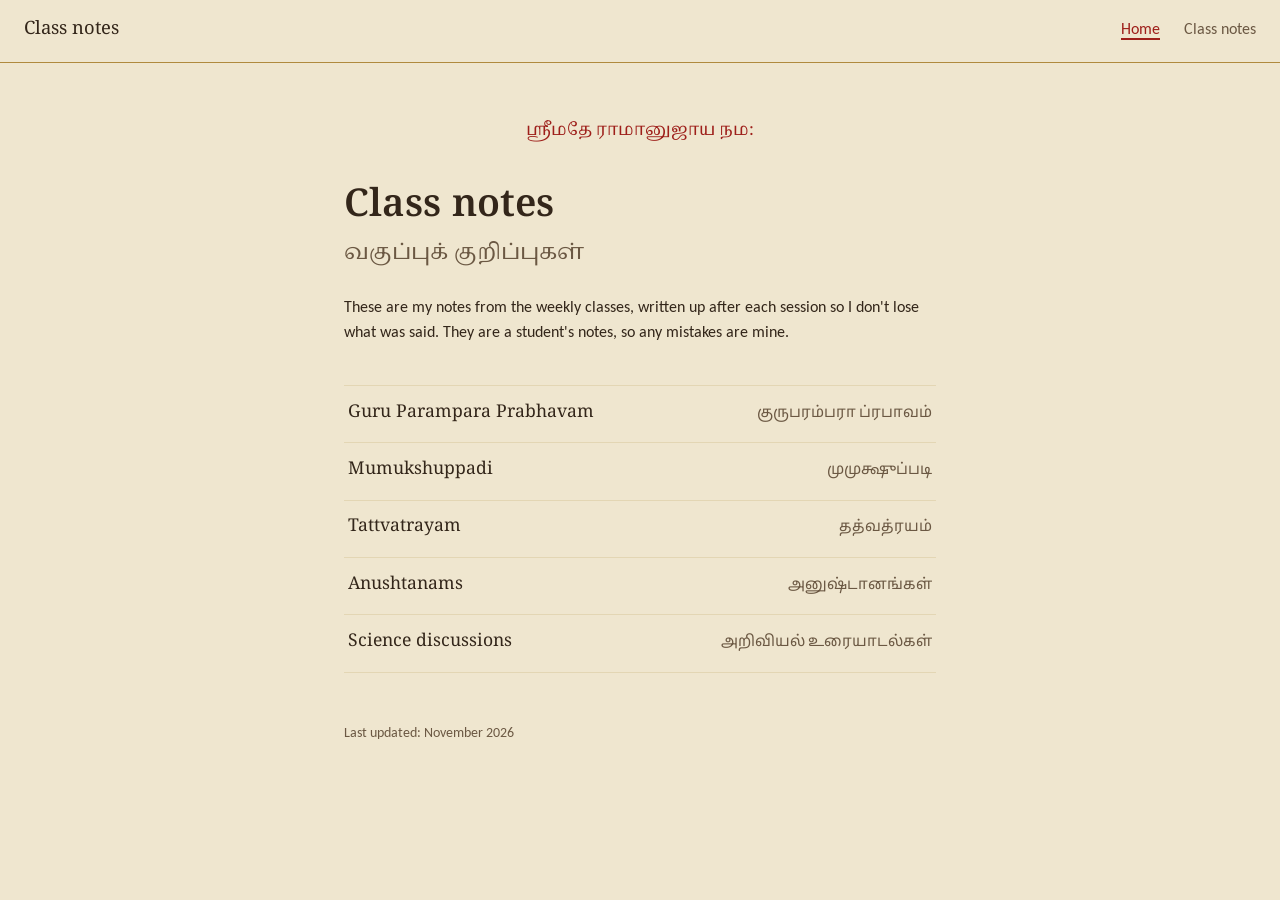
==== index.html @ b24378b8 "Ponnadiyaam sengamalam" ====
<!DOCTYPE html>
<html lang="en">
<head>
  <meta charset="utf-8">
  <meta name="viewport" content="width=device-width, initial-scale=1">
  <link rel="preconnect" href="https://fonts.googleapis.com">
  <link rel="preconnect" href="https://fonts.gstatic.com" crossorigin>
  <link href="https://fonts.googleapis.com/css2?family=Noto+Serif+Devanagari:wght@400;600&family=Noto+Serif+Tamil:wght@400;600&family=Noto+Sans+Tamil:wght@400;600&family=Carlito:ital,wght@0,400;0,700;1,400&display=swap" rel="stylesheet">
  <link rel="stylesheet" href="css/style.css">
  <title>Class notes</title>
</head>
<body>

<header class="topbar">
  <a class="site-name" href="index.html">Class notes</a>
  <nav>
    <a href="index.html" aria-current="page">Home</a>
    <a href="notes.html">Class notes</a>
  </nav>
</header>

<main class="home">
  <p class="invocation" lang="ta">ஸ்ரீமதே ராமானுஜாய நம:</p>

  <h1>Class notes
    <span class="ta" lang="ta">வகுப்புக் குறிப்புகள்</span>
  </h1>

  <!-- Change this paragraph to say whatever you like about the classes -->
  <p class="intro">
    These are my notes from the weekly classes, written up after each session so
    I don't lose what was said. They are a student's notes, so any mistakes are mine.
  </p>

  <ul class="subjects">
    <li><a href="notes.html#guru-parampara">
      <span class="en">Guru Parampara Prabhavam</span>
      <span class="ta" lang="ta">குருபரம்பரா ப்ரபாவம்</span></a></li>
    <li><a href="notes.html#mumukshuppadi">
      <span class="en">Mumukshuppadi</span>
      <span class="ta" lang="ta">முமுக்ஷுப்படி</span></a></li>
    <li><a href="notes.html#tattvatrayam">
      <span class="en">Tattvatrayam</span>
      <span class="ta" lang="ta">தத்வத்ரயம்</span></a></li>
    <li><a href="notes.html#anushtanams">
      <span class="en">Anushtanams</span>
      <span class="ta" lang="ta">அனுஷ்டானங்கள்</span></a></li>
    <li><a href="notes.html#science-1">
      <span class="en">Science discussions</span>
      <span class="ta" lang="ta">அறிவியல் உரையாடல்கள்</span></a></li>
  </ul>

  <!-- Update the date whenever you add notes -->
  <p class="small-print">Last updated: November 2026</p>
</main>

</body>
</html>
---- css/style.css ----
/* ------------------------------------------------------------
   Colours are taken from the things on a thinnai desk:
   palm-leaf manuscript, ink, srichurnam red, tulasi green.
   ------------------------------------------------------------ */
:root {
  --leaf: #efe6cf;        /* page background, like an ola leaf */
  --leaf-dark: #e3d6b4;   /* sidebar, borders */
  --ink: #33261a;         /* body text */
  --ink-soft: #6b5843;    /* secondary text */
  --red: #9e1f1a;         /* srichurnam red, used sparingly */
  --tulasi: #4b6545;      /* links, science section */
  --gold: #b08a3e;        /* thin rules */

  --head: "Noto Serif Devanagari", "Noto Serif Tamil", Georgia, serif;
  --body: Calibri, Carlito, "Noto Sans Tamil", "Segoe UI", sans-serif;
}

* { box-sizing: border-box; }

html { font-size: 16px; }   /* 12pt */

body {
  margin: 0;
  background: var(--leaf);
  color: var(--ink);
  font-family: var(--body);
  font-size: 1rem;
  line-height: 1.6;
}

h1, h2, h3, h4 {
  font-family: var(--head);
  font-weight: 600;
  line-height: 1.3;
  color: var(--ink);
}

a { color: var(--tulasi); }
a:hover { color: var(--red); }
a:focus-visible, button:focus-visible {
  outline: 2px solid var(--red);
  outline-offset: 2px;
}

/* ---------- top bar ---------- */
.topbar {
  display: flex;
  justify-content: space-between;
  align-items: baseline;
  flex-wrap: wrap;
  gap: .5rem 1.5rem;
  padding: 1rem 1.5rem;
  border-bottom: 1px solid var(--gold);
}
.site-name {
  font-family: var(--head);
  font-size: 1.15rem;
  color: var(--ink);
  text-decoration: none;
}
.topbar nav a {
  margin-left: 1.25rem;
  text-decoration: none;
  color: var(--ink-soft);
}
.topbar nav a[aria-current="page"] {
  color: var(--red);
  border-bottom: 2px solid var(--red);
}

/* ---------- home ---------- */
.home {
  max-width: 40rem;
  margin: 0 auto;
  padding: 3.5rem 1.5rem 4rem;
}
.invocation {
  font-family: var(--head);
  color: var(--red);
  text-align: center;
  font-size: 1.05rem;
  margin: 0 0 2.5rem;
}
.home h1 {
  font-size: 2.4rem;
  margin: 0 0 .25rem;
}
.home h1 .ta {
  display: block;
  font-size: 1.35rem;
  color: var(--ink-soft);
  font-weight: 400;
  margin-top: .35rem;
}
.home .intro { margin: 1.5rem 0 2.5rem; }

.subjects {
  list-style: none;
  padding: 0;
  margin: 0;
  border-top: 1px solid var(--leaf-dark);
}
.subjects li { border-bottom: 1px solid var(--leaf-dark); }
.subjects a {
  display: flex;
  justify-content: space-between;
  align-items: baseline;
  gap: 1rem;
  padding: .85rem .25rem;
  text-decoration: none;
  color: var(--ink);
}
.subjects a:hover { background: var(--leaf-dark); }
.subjects .en { font-family: var(--head); font-size: 1.1rem; }
.subjects .ta { color: var(--ink-soft); font-size: .95rem; text-align: right; }

.small-print {
  margin-top: 3rem;
  font-size: .9rem;
  color: var(--ink-soft);
}

/* ---------- notes layout ---------- */
.notes {
  display: grid;
  grid-template-columns: 16rem 1fr;
  min-height: calc(100vh - 4rem);
}

.index {
  background: var(--leaf-dark);
  padding: 1.5rem 1rem 2rem;
  border-right: 1px solid var(--gold);
}
.index h2 {
  font-size: .95rem;
  color: var(--ink-soft);
  font-weight: 400;
  margin: 0 0 .5rem .5rem;
}
.index h2.science-head { margin-top: 2rem; }

.tabs { list-style: none; margin: 0; padding: 0; }

.tab {
  display: block;
  width: 100%;
  text-align: left;
  background: none;
  border: 0;
  border-left: 3px solid transparent;
  padding: .55rem .6rem;
  cursor: pointer;
  color: var(--ink);
  font: inherit;
}
.tab .en { display: block; font-family: var(--head); font-size: 1rem; }
.tab .ta { display: block; font-size: .9rem; color: var(--ink-soft); }
.tab:hover { background: rgba(255,255,255,.35); }
.tab[aria-selected="true"] {
  border-left-color: var(--red);
  background: var(--leaf);
}

/* science discussions are the small tabs */
.tabs.small { display: flex; flex-wrap: wrap; gap: .4rem; padding-left: .5rem; }
.tabs.small .tab {
  width: auto;
  border: 1px solid var(--tulasi);
  border-radius: 3px;
  padding: .2rem .55rem;
  font-size: .85rem;
  color: var(--tulasi);
}
.tabs.small .tab[aria-selected="true"] {
  background: var(--tulasi);
  color: var(--leaf);
}

/* ---------- note panels ---------- */
.panel {
  max-width: 44rem;
  padding: 2.25rem 2.5rem 4rem;
}
.panel[hidden] { display: none; }

.panel > h1 {
  font-size: 2rem;
  margin: 0;
}
.panel > .ta-title {
  font-family: var(--head);
  font-size: 1.3rem;
  color: var(--red);
  margin: .2rem 0 1.75rem;
  padding-bottom: 1rem;
  border-bottom: 1px solid var(--gold);
}
.panel h2 { font-size: 1.35rem; margin: 2rem 0 .5rem; }
.panel h3 { font-size: 1.1rem; margin: 1.5rem 0 .4rem; }
.panel p { margin: 0 0 1rem; }

/* a single class entry inside a subject */
.entry { margin-bottom: 2.5rem; }
.entry .date {
  font-size: .9rem;
  color: var(--ink-soft);
  margin: -.25rem 0 .75rem;
}

/* for quoting a sloka or pasuram */
.verse {
  font-family: var(--head);
  margin: 1.25rem 0;
  padding: .75rem 1rem;
  border-left: 3px solid var(--gold);
  background: rgba(255,255,255,.3);
  white-space: pre-line;
}

.empty {
  color: var(--ink-soft);
  font-style: italic;
}

/* ---------- phones ---------- */
@media (max-width: 760px) {
  .notes { grid-template-columns: 1fr; }
  .index {
    border-right: 0;
    border-bottom: 1px solid var(--gold);
    padding: 1rem .75rem;
  }
  .tabs:not(.small) {
    display: flex;
    overflow-x: auto;
    gap: .25rem;
  }
  .tabs:not(.small) .tab {
    white-space: nowrap;
    border-left: 0;
    border-bottom: 3px solid transparent;
  }
  .tabs:not(.small) .tab[aria-selected="true"] { border-bottom-color: var(--red); }
  .index h2.science-head { margin-top: 1rem; }
  .panel { padding: 1.5rem 1.1rem 3rem; }
  .home h1 { font-size: 1.9rem; }
  .subjects a { flex-direction: column; gap: 0; }
  .subjects .ta { text-align: left; }
}
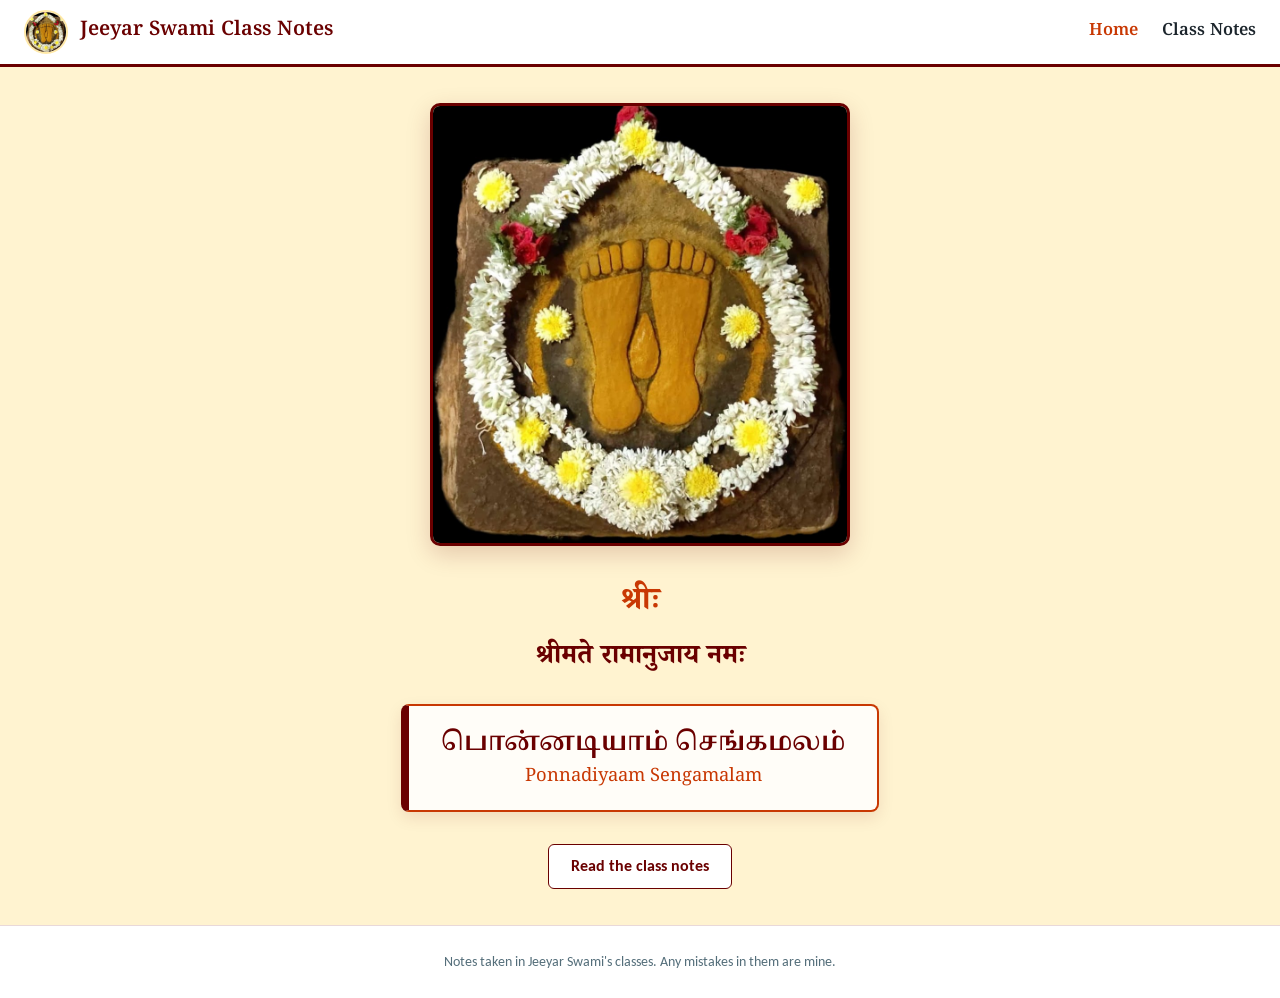
==== commit a45a0dfc: "first push" ====
--- a/index.html
+++ b/index.html
@@ -3,56 +3,47 @@
 <head>
   <meta charset="utf-8">
   <meta name="viewport" content="width=device-width, initial-scale=1">
+  <title>Jeeyar Swami Class Notes</title>
   <link rel="preconnect" href="https://fonts.googleapis.com">
   <link rel="preconnect" href="https://fonts.gstatic.com" crossorigin>
-  <link href="https://fonts.googleapis.com/css2?family=Noto+Serif+Devanagari:wght@400;600&family=Noto+Serif+Tamil:wght@400;600&family=Noto+Sans+Tamil:wght@400;600&family=Carlito:ital,wght@0,400;0,700;1,400&display=swap" rel="stylesheet">
+  <link href="https://fonts.googleapis.com/css2?family=Noto+Serif+Devanagari:wght@400;600;700&family=Noto+Serif+Tamil:wght@400;600&family=Noto+Sans+Tamil:wght@400;600&family=Carlito:ital,wght@0,400;0,700;1,400&display=swap" rel="stylesheet">
   <link rel="stylesheet" href="css/style.css">
-  <title>Class notes</title>
 </head>
 <body>
 
-<header class="topbar">
-  <a class="site-name" href="index.html">Class notes</a>
-  <nav>
-    <a href="index.html" aria-current="page">Home</a>
-    <a href="notes.html">Class notes</a>
+<header class="site-header">
+  <nav class="main-nav">
+    <a href="index.html" class="brand">
+      <img src="images/emperumanar_thiruvadi.jpg" alt="">
+      <span>Jeeyar Swami Class Notes</span>
+    </a>
+    <ul class="nav-links">
+      <li><a href="index.html" class="active">Home</a></li>
+      <li><a href="classes.html">Class Notes</a></li>
+    </ul>
   </nav>
 </header>
 
-<main class="home">
-  <p class="invocation" lang="ta">ஸ்ரீமதே ராமானுஜாய நம:</p>
+<main class="container home">
+  <img class="thiruvadi" src="images/emperumanar_thiruvadi.jpg"
+       alt="Emperumanar thiruvadi drawn in turmeric, with a garland of jasmine, chrysanthemums and roses">
 
-  <h1>Class notes
-    <span class="ta" lang="ta">வகுப்புக் குறிப்புகள்</span>
-  </h1>
+  <div class="salutation">
+    <p class="sri" lang="sa">श्रीः</p>
+    <p class="ramanuja" lang="sa">श्रीमते रामानुजाय नमः</p>
+  </div>
 
-  <!-- Change this paragraph to say whatever you like about the classes -->
-  <p class="intro">
-    These are my notes from the weekly classes, written up after each session so
-    I don't lose what was said. They are a student's notes, so any mistakes are mine.
-  </p>
+  <div class="ponnadi">
+    <p class="ta" lang="ta">பொன்னடியாம் செங்கமலம்</p>
+    <p class="en">Ponnadiyaam Sengamalam</p>
+  </div>
 
-  <ul class="subjects">
-    <li><a href="notes.html#guru-parampara">
-      <span class="en">Guru Parampara Prabhavam</span>
-      <span class="ta" lang="ta">குருபரம்பரா ப்ரபாவம்</span></a></li>
-    <li><a href="notes.html#mumukshuppadi">
-      <span class="en">Mumukshuppadi</span>
-      <span class="ta" lang="ta">முமுக்ஷுப்படி</span></a></li>
-    <li><a href="notes.html#tattvatrayam">
-      <span class="en">Tattvatrayam</span>
-      <span class="ta" lang="ta">தத்வத்ரயம்</span></a></li>
-    <li><a href="notes.html#anushtanams">
-      <span class="en">Anushtanams</span>
-      <span class="ta" lang="ta">அனுஷ்டானங்கள்</span></a></li>
-    <li><a href="notes.html#science-1">
-      <span class="en">Science discussions</span>
-      <span class="ta" lang="ta">அறிவியல் உரையாடல்கள்</span></a></li>
-  </ul>
+  <a class="home-link" href="classes.html">Read the class notes</a>
+</main>
 
-  <!-- Update the date whenever you add notes -->
-  <p class="small-print">Last updated: November 2026</p>
-</main>
+<footer>
+  <p>Notes taken in Jeeyar Swami's classes. Any mistakes in them are mine.</p>
+</footer>
 
 </body>
 </html>
--- a/css/style.css
+++ b/css/style.css
@@ -1,250 +1,337 @@
-/* ------------------------------------------------------------
-   Colours are taken from the things on a thinnai desk:
-   palm-leaf manuscript, ink, srichurnam red, tulasi green.
-   ------------------------------------------------------------ */
+/* ---------------------------------------------------------------
+   Jeeyar Swami class notes - stylesheet
+   Colours and spacing follow the Samskrita Sangha site.
+   --------------------------------------------------------------- */
 :root {
-  --leaf: #efe6cf;        /* page background, like an ola leaf */
-  --leaf-dark: #e3d6b4;   /* sidebar, borders */
-  --ink: #33261a;         /* body text */
-  --ink-soft: #6b5843;    /* secondary text */
-  --red: #9e1f1a;         /* srichurnam red, used sparingly */
-  --tulasi: #4b6545;      /* links, science section */
-  --gold: #b08a3e;        /* thin rules */
+  --bg: #FFF3D0;          /* page background */
+  --gold: #FFE9A7;        /* tags, highlighted boxes */
+  --maroon: #6A0000;      /* headings, borders */
+  --saffron: #C83803;     /* accents, hover */
+  --white: #FFFFFF;       /* cards, header */
+  --text: #1C252C;
+  --muted: #546E7A;
+  --line: rgba(106, 0, 0, 0.15);
+  --shadow: 0 4px 18px rgba(106, 0, 0, 0.08);
 
   --head: "Noto Serif Devanagari", "Noto Serif Tamil", Georgia, serif;
   --body: Calibri, Carlito, "Noto Sans Tamil", "Segoe UI", sans-serif;
 }
 
-* { box-sizing: border-box; }
-
-html { font-size: 16px; }   /* 12pt */
+* { box-sizing: border-box; margin: 0; padding: 0; }
 
 body {
-  margin: 0;
-  background: var(--leaf);
-  color: var(--ink);
+  display: flex;
+  flex-direction: column;
+  min-height: 100vh;
+  background: var(--bg);
+  color: var(--text);
   font-family: var(--body);
-  font-size: 1rem;
-  line-height: 1.6;
-}
-
-h1, h2, h3, h4 {
+  font-size: 16px;           /* 12pt */
+  line-height: 1.65;
+}
+
+h1, h2, h3 { font-family: var(--head); color: var(--maroon); line-height: 1.3; }
+a { color: var(--maroon); }
+a:focus-visible { outline: 2px solid var(--saffron); outline-offset: 3px; }
+img { max-width: 100%; display: block; }
+
+/* ---------- header ---------- */
+.site-header {
+  position: sticky;
+  top: 0;
+  z-index: 100;
+  background: var(--white);
+  border-bottom: 3px solid var(--maroon);
+}
+.main-nav {
+  display: flex;
+  justify-content: space-between;
+  align-items: center;
+  gap: 16px;
+  padding: 10px 24px;
+}
+.brand {
+  display: flex;
+  align-items: center;
+  gap: 12px;
+  text-decoration: none;
+}
+.brand img {
+  width: 44px;
+  height: 44px;
+  border-radius: 50%;
+  object-fit: cover;
+  border: 2px solid var(--gold);
+}
+.brand span {
   font-family: var(--head);
-  font-weight: 600;
-  line-height: 1.3;
-  color: var(--ink);
-}
-
-a { color: var(--tulasi); }
-a:hover { color: var(--red); }
-a:focus-visible, button:focus-visible {
-  outline: 2px solid var(--red);
-  outline-offset: 2px;
-}
-
-/* ---------- top bar ---------- */
-.topbar {
-  display: flex;
-  justify-content: space-between;
-  align-items: baseline;
-  flex-wrap: wrap;
-  gap: .5rem 1.5rem;
-  padding: 1rem 1.5rem;
-  border-bottom: 1px solid var(--gold);
-}
-.site-name {
+  font-size: 1.25rem;
+  font-weight: 600;
+  color: var(--maroon);
+  white-space: nowrap;
+}
+.nav-links {
+  display: flex;
+  gap: 24px;
+  list-style: none;
+}
+.nav-links a {
+  text-decoration: none;
+  color: var(--text);
+  font-family: var(--head);
+  font-size: 1.05rem;
+  font-weight: 600;
+  white-space: nowrap;
+}
+.nav-links a:hover,
+.nav-links a.active { color: var(--saffron); }
+
+/* ---------- page frame ---------- */
+.container {
+  width: 100%;
+  max-width: 1100px;
+  margin: 36px auto;
+  padding: 0 20px;
+  flex: 1 0 auto;
+}
+footer {
+  text-align: center;
+  padding: 24px 20px;
+  background: var(--white);
+  border-top: 1px solid var(--line);
+  color: var(--muted);
+  font-size: 0.9rem;
+}
+
+/* ---------- home ---------- */
+.home {
+  display: flex;
+  flex-direction: column;
+  align-items: center;
+  text-align: center;
+}
+.thiruvadi {
+  width: min(420px, 100%);
+  border-radius: 10px;
+  border: 3px solid var(--maroon);
+  box-shadow: 0 8px 24px rgba(106, 0, 0, 0.18);
+}
+.salutation {
+  margin-top: 32px;
+  display: flex;
+  flex-direction: column;
+  align-items: center;
+  gap: 6px;
+}
+.sri {
+  font-family: "Noto Serif Devanagari", serif;
+  font-size: 2rem;
+  font-weight: 700;
+  color: var(--saffron);
+}
+.ramanuja {
+  font-family: "Noto Serif Devanagari", serif;
+  font-size: 1.7rem;
+  font-weight: 700;
+  color: var(--maroon);
+}
+.ponnadi {
+  margin-top: 22px;
+  background: #FFFDF8;
+  border: 2px solid var(--saffron);
+  border-left: 8px solid var(--maroon);
+  border-radius: 8px;
+  padding: 16px 32px;
+  box-shadow: 0 6px 16px rgba(106, 0, 0, 0.1);
+}
+.ponnadi .ta {
+  font-family: "Noto Serif Tamil", serif;
+  font-size: 1.6rem;
+  font-weight: 600;
+  color: var(--maroon);
+}
+.ponnadi .en {
   font-family: var(--head);
   font-size: 1.15rem;
-  color: var(--ink);
-  text-decoration: none;
-}
-.topbar nav a {
-  margin-left: 1.25rem;
-  text-decoration: none;
-  color: var(--ink-soft);
-}
-.topbar nav a[aria-current="page"] {
-  color: var(--red);
-  border-bottom: 2px solid var(--red);
-}
-
-/* ---------- home ---------- */
-.home {
-  max-width: 40rem;
+  color: var(--saffron);
+}
+.home-link {
+  margin-top: 32px;
+  display: inline-block;
+  text-decoration: none;
+  background: var(--white);
+  color: var(--maroon);
+  border: 1.5px solid var(--maroon);
+  padding: 8px 22px;
+  border-radius: 6px;
+  font-weight: 700;
+}
+.home-link:hover { background: var(--maroon); color: var(--white); }
+
+/* ---------- page headings (classes + notes) ---------- */
+.page-head { text-align: center; margin-bottom: 36px; }
+.page-head h1 { font-size: 2.4rem; font-weight: 700; }
+.page-head .ta {
+  display: block;
+  font-family: "Noto Serif Tamil", serif;
+  font-size: 1.35rem;
+  color: var(--saffron);
+  margin-top: 4px;
+}
+.page-head p { color: var(--muted); max-width: 640px; margin: 12px auto 0; }
+.rule {
+  width: 60px;
+  height: 3px;
+  background: var(--saffron);
+  border-radius: 2px;
+  margin: 18px auto 0;
+}
+
+/* ---------- classes page tiles ---------- */
+.grid {
+  display: grid;
+  grid-template-columns: repeat(auto-fit, minmax(min(300px, 100%), 1fr));
+  gap: 24px;
+}
+.tile {
+  display: block;
+  text-decoration: none;
+  background: var(--white);
+  border: 1.5px solid var(--line);
+  border-top: 5px solid var(--maroon);
+  border-radius: 6px;
+  box-shadow: var(--shadow);
+  padding: 22px 24px;
+  transition: transform 0.2s ease, box-shadow 0.2s ease;
+}
+.tile:hover {
+  transform: translateY(-3px);
+  box-shadow: 0 8px 24px rgba(106, 0, 0, 0.12);
+}
+.tile.t2 { border-top-color: var(--saffron); }
+.tile.t3 { border-top-color: #2E7D32; }
+.tile.t4 { border-top-color: #8A6D1F; }
+.tile.t5 { border-top-color: #1F5F7A; }
+
+.tile .tag {
+  display: inline-block;
+  font-family: "Noto Serif Tamil", serif;
+  font-size: 0.95rem;
+  font-weight: 600;
+  color: var(--maroon);
+  background: var(--gold);
+  border-radius: 10px;
+  padding: 1px 10px;
+}
+.tile h2 { font-size: 1.35rem; margin: 10px 0 6px; }
+.tile p { color: #37474F; }
+.tile .open {
+  display: inline-block;
+  margin-top: 12px;
+  font-weight: 700;
+  font-size: 0.95rem;
+  color: var(--maroon);
+}
+.tile:hover .open { color: var(--saffron); text-decoration: underline; }
+
+/* ---------- notes pages ---------- */
+.back {
+  display: inline-block;
+  margin-bottom: 18px;
+  font-weight: 700;
+  text-decoration: none;
+}
+.back:hover { color: var(--saffron); }
+
+.notes-list {
+  max-width: 900px;
   margin: 0 auto;
-  padding: 3.5rem 1.5rem 4rem;
-}
-.invocation {
-  font-family: var(--head);
-  color: var(--red);
-  text-align: center;
-  font-size: 1.05rem;
-  margin: 0 0 2.5rem;
-}
-.home h1 {
-  font-size: 2.4rem;
-  margin: 0 0 .25rem;
-}
-.home h1 .ta {
-  display: block;
-  font-size: 1.35rem;
-  color: var(--ink-soft);
-  font-weight: 400;
-  margin-top: .35rem;
-}
-.home .intro { margin: 1.5rem 0 2.5rem; }
-
-.subjects {
-  list-style: none;
-  padding: 0;
-  margin: 0;
-  border-top: 1px solid var(--leaf-dark);
-}
-.subjects li { border-bottom: 1px solid var(--leaf-dark); }
-.subjects a {
-  display: flex;
-  justify-content: space-between;
-  align-items: baseline;
-  gap: 1rem;
-  padding: .85rem .25rem;
-  text-decoration: none;
-  color: var(--ink);
-}
-.subjects a:hover { background: var(--leaf-dark); }
-.subjects .en { font-family: var(--head); font-size: 1.1rem; }
-.subjects .ta { color: var(--ink-soft); font-size: .95rem; text-align: right; }
-
-.small-print {
-  margin-top: 3rem;
-  font-size: .9rem;
-  color: var(--ink-soft);
-}
-
-/* ---------- notes layout ---------- */
-.notes {
-  display: grid;
-  grid-template-columns: 16rem 1fr;
-  min-height: calc(100vh - 4rem);
-}
-
-.index {
-  background: var(--leaf-dark);
-  padding: 1.5rem 1rem 2rem;
-  border-right: 1px solid var(--gold);
-}
-.index h2 {
-  font-size: .95rem;
-  color: var(--ink-soft);
-  font-weight: 400;
-  margin: 0 0 .5rem .5rem;
-}
-.index h2.science-head { margin-top: 2rem; }
-
-.tabs { list-style: none; margin: 0; padding: 0; }
-
-.tab {
-  display: block;
-  width: 100%;
-  text-align: left;
-  background: none;
-  border: 0;
-  border-left: 3px solid transparent;
-  padding: .55rem .6rem;
-  cursor: pointer;
-  color: var(--ink);
-  font: inherit;
-}
-.tab .en { display: block; font-family: var(--head); font-size: 1rem; }
-.tab .ta { display: block; font-size: .9rem; color: var(--ink-soft); }
-.tab:hover { background: rgba(255,255,255,.35); }
-.tab[aria-selected="true"] {
-  border-left-color: var(--red);
-  background: var(--leaf);
-}
-
-/* science discussions are the small tabs */
-.tabs.small { display: flex; flex-wrap: wrap; gap: .4rem; padding-left: .5rem; }
-.tabs.small .tab {
-  width: auto;
-  border: 1px solid var(--tulasi);
-  border-radius: 3px;
-  padding: .2rem .55rem;
-  font-size: .85rem;
-  color: var(--tulasi);
-}
-.tabs.small .tab[aria-selected="true"] {
-  background: var(--tulasi);
-  color: var(--leaf);
-}
-
-/* ---------- note panels ---------- */
-.panel {
-  max-width: 44rem;
-  padding: 2.25rem 2.5rem 4rem;
-}
-.panel[hidden] { display: none; }
-
-.panel > h1 {
-  font-size: 2rem;
-  margin: 0;
-}
-.panel > .ta-title {
-  font-family: var(--head);
-  font-size: 1.3rem;
-  color: var(--red);
-  margin: .2rem 0 1.75rem;
-  padding-bottom: 1rem;
-  border-bottom: 1px solid var(--gold);
-}
-.panel h2 { font-size: 1.35rem; margin: 2rem 0 .5rem; }
-.panel h3 { font-size: 1.1rem; margin: 1.5rem 0 .4rem; }
-.panel p { margin: 0 0 1rem; }
-
-/* a single class entry inside a subject */
-.entry { margin-bottom: 2.5rem; }
-.entry .date {
-  font-size: .9rem;
-  color: var(--ink-soft);
-  margin: -.25rem 0 .75rem;
-}
-
-/* for quoting a sloka or pasuram */
+  display: flex;
+  flex-direction: column;
+  gap: 24px;
+}
+.note {
+  background: var(--white);
+  border: 1.5px solid var(--line);
+  border-left: 5px solid var(--maroon);
+  border-radius: 6px;
+  padding: 22px 28px;
+  box-shadow: var(--shadow);
+  scroll-margin-top: 110px;
+}
+.note h2 { font-size: 1.25rem; color: var(--saffron); }
+.note .date {
+  display: inline-block;
+  margin: 6px 0 12px;
+  font-size: 0.9rem;
+  font-weight: 700;
+  color: var(--maroon);
+  background: var(--gold);
+  border-radius: 10px;
+  padding: 1px 10px;
+}
+.note p { margin-bottom: 10px; }
+.note p:last-child { margin-bottom: 0; }
+.note ul, .note ol { margin: 0 0 10px 22px; }
+
+/* a sloka or pasuram */
 .verse {
   font-family: var(--head);
-  margin: 1.25rem 0;
-  padding: .75rem 1rem;
-  border-left: 3px solid var(--gold);
-  background: rgba(255,255,255,.3);
+  font-size: 1.2rem;
+  font-weight: 600;
+  color: var(--maroon);
+  line-height: 1.8;
   white-space: pre-line;
-}
-
-.empty {
-  color: var(--ink-soft);
-  font-style: italic;
-}
-
-/* ---------- phones ---------- */
-@media (max-width: 760px) {
-  .notes { grid-template-columns: 1fr; }
-  .index {
-    border-right: 0;
-    border-bottom: 1px solid var(--gold);
-    padding: 1rem .75rem;
+  margin: 8px 0 14px;
+}
+.empty { color: var(--muted); font-style: italic; }
+
+/* small tabs that jump to each science discussion */
+.pills {
+  display: flex;
+  flex-wrap: wrap;
+  justify-content: center;
+  gap: 10px;
+  max-width: 900px;
+  margin: 0 auto 30px;
+}
+.pills a {
+  text-decoration: none;
+  font-size: 0.95rem;
+  font-weight: 700;
+  color: var(--maroon);
+  background: var(--gold);
+  border-radius: 4px;
+  padding: 5px 14px;
+}
+.pills a:hover { background: var(--maroon); color: var(--white); }
+
+/* ---------- phones and small tablets ---------- */
+@media (max-width: 768px) {
+  .main-nav {
+    flex-direction: column;
+    gap: 10px;
+    padding: 12px 16px 8px;
   }
-  .tabs:not(.small) {
-    display: flex;
+  .nav-links {
+    width: 100%;
+    justify-content: center;
     overflow-x: auto;
-    gap: .25rem;
+    padding-bottom: 6px;
   }
-  .tabs:not(.small) .tab {
-    white-space: nowrap;
-    border-left: 0;
-    border-bottom: 3px solid transparent;
-  }
-  .tabs:not(.small) .tab[aria-selected="true"] { border-bottom-color: var(--red); }
-  .index h2.science-head { margin-top: 1rem; }
-  .panel { padding: 1.5rem 1.1rem 3rem; }
-  .home h1 { font-size: 1.9rem; }
-  .subjects a { flex-direction: column; gap: 0; }
-  .subjects .ta { text-align: left; }
-}
+  .container { margin: 24px auto; padding: 0 14px; }
+  .page-head h1 { font-size: 1.8rem; }
+  .page-head .ta { font-size: 1.15rem; }
+  .sri { font-size: 1.7rem; }
+  .ramanuja { font-size: 1.35rem; }
+  .ponnadi { padding: 14px 20px; }
+  .ponnadi .ta { font-size: 1.35rem; }
+  .note { padding: 18px 18px; }
+  .note { scroll-margin-top: 130px; }
+  .verse { font-size: 1.1rem; }
+}
+
+@media (prefers-reduced-motion: reduce) {
+  .tile { transition: none; }
+  .tile:hover { transform: none; }
+}
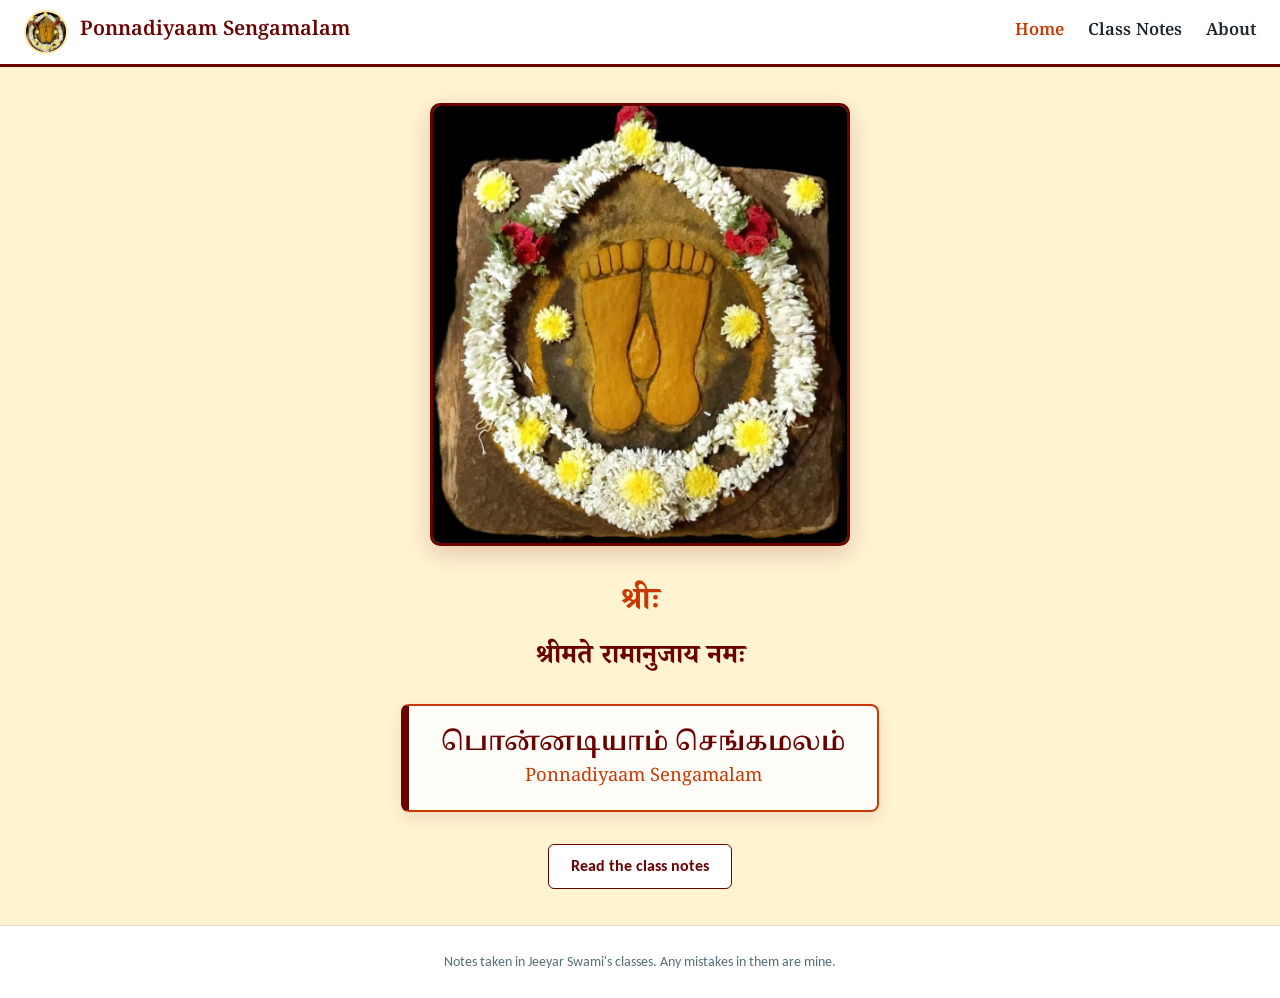
==== commit 30a5dfef: "Add jeeyar swami details" ====
--- a/index.html
+++ b/index.html
@@ -3,7 +3,7 @@
 <head>
   <meta charset="utf-8">
   <meta name="viewport" content="width=device-width, initial-scale=1">
-  <title>Jeeyar Swami Class Notes</title>
+  <title>Ponnadiyaam Sengamalam</title>
   <link rel="preconnect" href="https://fonts.googleapis.com">
   <link rel="preconnect" href="https://fonts.gstatic.com" crossorigin>
   <link href="https://fonts.googleapis.com/css2?family=Noto+Serif+Devanagari:wght@400;600;700&family=Noto+Serif+Tamil:wght@400;600&family=Noto+Sans+Tamil:wght@400;600&family=Carlito:ital,wght@0,400;0,700;1,400&display=swap" rel="stylesheet">
@@ -15,11 +15,12 @@
   <nav class="main-nav">
     <a href="index.html" class="brand">
       <img src="images/emperumanar_thiruvadi.jpg" alt="">
-      <span>Jeeyar Swami Class Notes</span>
+      <span>Ponnadiyaam Sengamalam</span>
     </a>
     <ul class="nav-links">
       <li><a href="index.html" class="active">Home</a></li>
       <li><a href="classes.html">Class Notes</a></li>
+      <li><a href="about.html">About</a></li>
     </ul>
   </nav>
 </header>
--- a/css/style.css
+++ b/css/style.css
@@ -335,3 +335,51 @@
   .tile { transition: none; }
   .tile:hover { transform: none; }
 }
+
+/* ---------- about page ---------- */
+.about-card {
+  display: flex;
+  align-items: flex-start;
+  gap: 40px;
+  max-width: 980px;
+  margin: 0 auto;
+  background: var(--white);
+  border: 1.5px solid var(--line);
+  border-left: 6px solid var(--maroon);
+  border-radius: 10px;
+  padding: 36px 40px;
+  box-shadow: var(--shadow);
+}
+.about-text { flex: 1 1 auto; min-width: 0; }
+.about-text p { font-size: 1.05rem; line-height: 1.8; margin-bottom: 16px; }
+.about-text p:last-child { margin-bottom: 0; }
+.about-photo { flex: 0 0 260px; }
+.about-photo img {
+  width: 100%;
+  border-radius: 8px;
+  border: 2px solid var(--line);
+  box-shadow: 0 8px 24px rgba(106, 0, 0, 0.12);
+}
+.temple {
+  max-width: 980px;
+  margin: 32px auto 0;
+  background: var(--white);
+  border: 1.5px solid var(--line);
+  border-left: 6px solid var(--saffron);
+  border-radius: 10px;
+  padding: 28px 40px;
+  box-shadow: var(--shadow);
+}
+.temple h2 { font-size: 1.35rem; margin-bottom: 10px; }
+.temple p { font-size: 1.05rem; line-height: 1.8; }
+
+@media (max-width: 860px) {
+  .about-card {
+    flex-direction: column-reverse;
+    align-items: center;
+    gap: 24px;
+    padding: 22px 20px;
+  }
+  .about-photo { flex: 0 0 auto; width: min(240px, 100%); }
+  .temple { padding: 22px 20px; }
+}
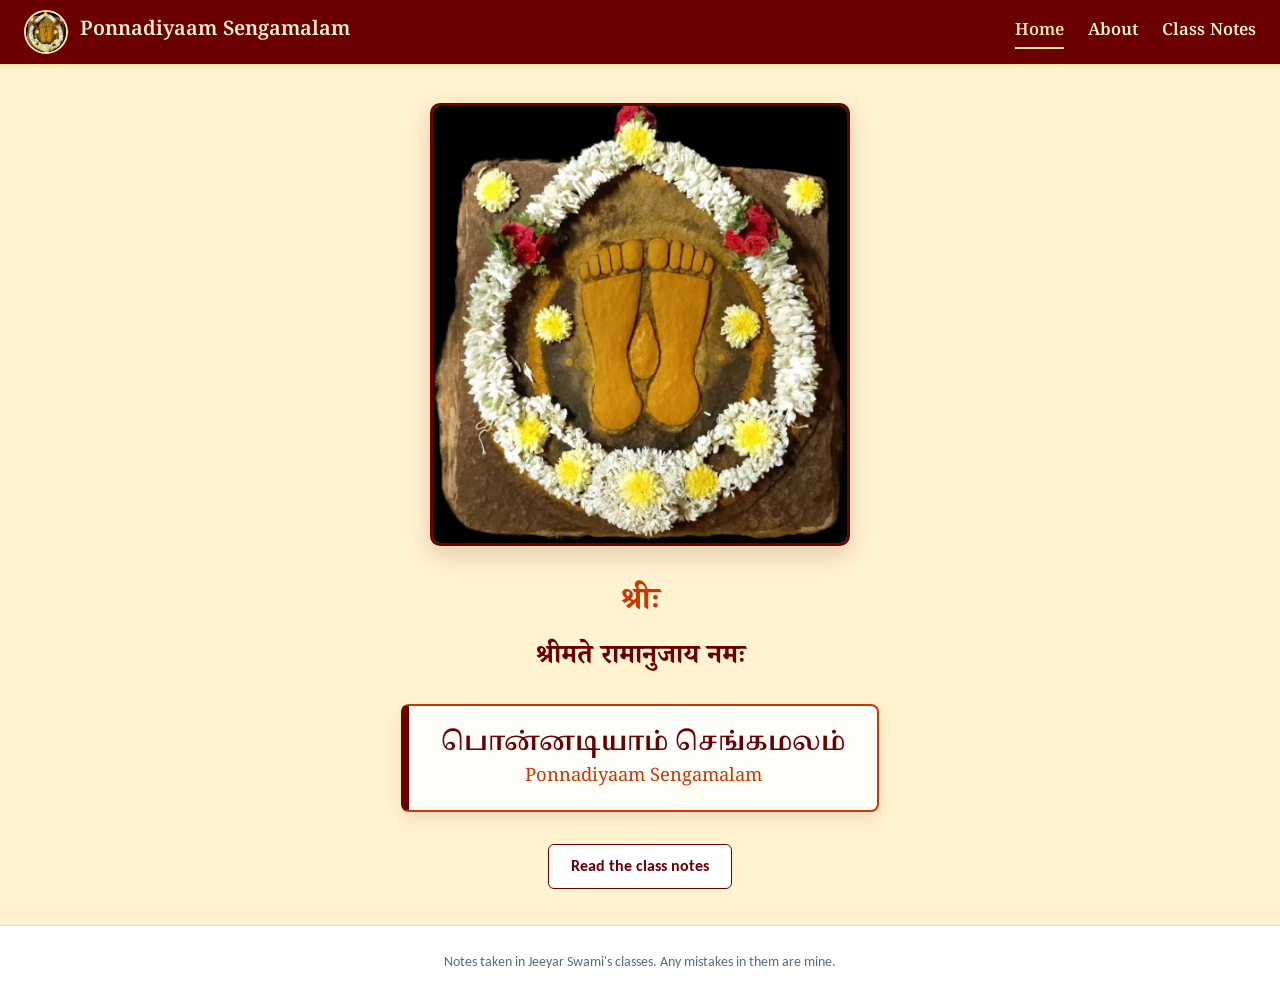
==== commit c3bbc463: "adiyen" ====
--- a/index.html
+++ b/index.html
@@ -19,8 +19,8 @@
     </a>
     <ul class="nav-links">
       <li><a href="index.html" class="active">Home</a></li>
+      <li><a href="about.html">About</a></li>
       <li><a href="classes.html">Class Notes</a></li>
-      <li><a href="about.html">About</a></li>
     </ul>
   </nav>
 </header>
--- a/css/style.css
+++ b/css/style.css
@@ -40,8 +40,8 @@
   position: sticky;
   top: 0;
   z-index: 100;
-  background: var(--white);
-  border-bottom: 3px solid var(--maroon);
+  background: var(--maroon);
+  border-bottom: 3px solid var(--gold);
 }
 .main-nav {
   display: flex;
@@ -67,7 +67,7 @@
   font-family: var(--head);
   font-size: 1.25rem;
   font-weight: 600;
-  color: var(--maroon);
+  color: #FFF3D0;
   white-space: nowrap;
 }
 .nav-links {
@@ -77,14 +77,17 @@
 }
 .nav-links a {
   text-decoration: none;
-  color: var(--text);
+  color: #FFF3D0;
   font-family: var(--head);
   font-size: 1.05rem;
   font-weight: 600;
   white-space: nowrap;
-}
-.nav-links a:hover,
-.nav-links a.active { color: var(--saffron); }
+  padding-bottom: 2px;
+  border-bottom: 2px solid transparent;
+}
+.nav-links a:hover { color: var(--gold); }
+.nav-links a.active { color: var(--gold); border-bottom-color: var(--gold); }
+.site-header a:focus-visible { outline-color: var(--gold); }
 
 /* ---------- page frame ---------- */
 .container {
@@ -383,3 +386,321 @@
   .about-photo { flex: 0 0 auto; width: min(240px, 100%); }
   .temple { padding: 22px 20px; }
 }
+
+/* ---------- long articles (dropdowns) ---------- */
+details.drop { padding: 0; overflow: hidden; }
+details.drop summary {
+  list-style: none;
+  cursor: pointer;
+  display: flex;
+  flex-direction: column;
+  align-items: flex-start;
+  gap: 6px;
+  padding: 22px 64px 20px 28px;
+  position: relative;
+}
+details.drop summary::-webkit-details-marker { display: none; }
+details.drop summary::after {
+  content: "";
+  position: absolute;
+  right: 28px;
+  top: 50%;
+  width: 12px;
+  height: 12px;
+  margin-top: -9px;
+  border-right: 3px solid var(--maroon);
+  border-bottom: 3px solid var(--maroon);
+  transform: rotate(45deg);
+  transition: transform 0.2s ease;
+}
+details.drop[open] summary::after { transform: rotate(-135deg); margin-top: -2px; }
+details.drop summary:hover .drop-title { color: var(--maroon); }
+.drop-title {
+  font-family: var(--head);
+  font-size: 1.75rem;
+  font-weight: 700;
+  line-height: 1.3;
+  color: var(--saffron);
+}
+details.drop summary .date { margin: 0; }
+details.drop[open] summary { border-bottom: 1px solid var(--line); }
+
+.article { padding: 8px 40px 32px; }
+.article p { font-size: 1.15rem; line-height: 1.75; margin-bottom: 14px; }
+.article > h2 {
+  font-size: 1.6rem;
+  color: var(--maroon);
+  margin: 42px 0 12px;
+  padding-bottom: 6px;
+  border-bottom: 2px solid var(--gold);
+  scroll-margin-top: 110px;
+}
+.article h3 { font-size: 1.28rem; color: var(--saffron); margin: 26px 0 8px; }
+
+.contents {
+  background: #FFFBEF;
+  border: 1px solid var(--line);
+  border-radius: 8px;
+  padding: 14px 20px;
+  margin: 18px 0 8px;
+}
+.contents-head { font-weight: 700; color: var(--maroon); margin-bottom: 4px !important; }
+.contents ol { margin: 0 0 0 20px; }
+.contents a { text-decoration: none; }
+.contents a:hover { text-decoration: underline; color: var(--saffron); }
+
+/* ---------- figures ---------- */
+.fig {
+  margin: 22px 0;
+  background: #FFFBEF;
+  border: 1px solid var(--line);
+  border-radius: 8px;
+  padding: 18px;
+}
+.fig figcaption {
+  margin-top: 12px;
+  font-size: 0.9rem;
+  color: var(--muted);
+  text-align: center;
+}
+
+/* dimensions */
+.dims { display: grid; grid-template-columns: repeat(4, 1fr); gap: 12px; }
+.dim {
+  background: var(--white);
+  border: 1px dashed var(--line);
+  border-radius: 6px;
+  padding: 8px;
+  text-align: center;
+}
+.dim.real { border: 2px solid var(--maroon); }
+.dim svg { width: 100%; max-width: 120px; margin: 0 auto; }
+.dim p { font-size: 0.85rem; line-height: 1.35; color: var(--muted); margin: 0 !important; }
+.dim b { display: block; color: var(--maroon); font-size: 0.95rem; }
+
+/* layers */
+.layers { display: grid; grid-template-columns: 40px 1fr; gap: 12px; }
+.thread {
+  background: var(--maroon);
+  border-radius: 20px;
+  display: flex;
+  align-items: center;
+  justify-content: center;
+}
+.thread span {
+  writing-mode: vertical-rl;
+  transform: rotate(180deg);
+  color: var(--white);
+  font-size: 0.85rem;
+  font-weight: 700;
+  padding: 10px 0;
+}
+.layer-list { list-style: none; margin: 0 !important; display: flex; flex-direction: column; gap: 8px; }
+.layer {
+  display: grid;
+  grid-template-columns: 1fr auto;
+  grid-template-areas: "name tag" "desc tag";
+  align-items: center;
+  column-gap: 12px;
+  background: var(--white);
+  border: 1.5px dashed var(--line);
+  border-radius: 6px;
+  padding: 8px 12px;
+}
+.layer b { grid-area: name; color: var(--maroon); }
+.layer span { grid-area: desc; font-size: 0.88rem; color: var(--muted); }
+.layer em {
+  grid-area: tag;
+  font-style: normal;
+  font-size: 0.8rem;
+  font-weight: 700;
+  white-space: nowrap;
+  border-radius: 10px;
+  padding: 2px 10px;
+  background: #F1E7E7;
+  color: var(--maroon);
+}
+.layer.borrow { border-style: solid; background: #FFF6DC; }
+.layer.borrow em { background: var(--gold); }
+.layer.phys { border: 2px solid var(--maroon); background: var(--gold); }
+.layer.phys em { background: var(--maroon); color: var(--white); }
+
+
+/* plain book-style tables */
+.tbl-wrap { overflow-x: auto; margin: 22px 0; }
+.tbl {
+  width: 100%;
+  border-collapse: collapse;
+  font-size: 1.02rem;
+  border-top: 2px solid var(--maroon);
+  border-bottom: 2px solid var(--maroon);
+}
+.tbl caption {
+  caption-side: top;
+  text-align: left;
+  font-size: 0.95rem;
+  color: var(--muted);
+  padding-bottom: 6px;
+}
+.tbl caption b { color: var(--maroon); }
+.tbl th {
+  text-align: left;
+  font-weight: 700;
+  color: var(--maroon);
+  padding: 8px 10px;
+  border-bottom: 1px solid var(--maroon);
+}
+.tbl td { padding: 8px 10px; border-bottom: 1px solid var(--line); vertical-align: top; }
+.tbl tbody tr:last-child td { border-bottom: 0; }
+.tbl td:first-child { font-weight: 700; }
+
+@media (max-width: 768px) {
+  .article { padding: 4px 16px 22px; }
+  .article p { font-size: 1.08rem; }
+  .article > h2 { font-size: 1.35rem; scroll-margin-top: 130px; }
+  .article h3 { font-size: 1.15rem; }
+  details.drop summary { padding: 18px 48px 16px 18px; }
+  details.drop summary::after { right: 18px; }
+  .drop-title { font-size: 1.35rem; }
+  .tbl { font-size: 0.9rem; }
+  .tbl th, .tbl td { padding: 7px 6px; }
+  .fig { padding: 12px; }
+  .dims { grid-template-columns: repeat(2, 1fr); }
+  .layers { grid-template-columns: 30px 1fr; gap: 8px; }
+  .thread span { font-size: 0.75rem; }
+  .layer { grid-template-columns: 1fr; grid-template-areas: "name" "desc" "tag"; row-gap: 2px; }
+  .layer em { justify-self: start; margin-top: 4px; }
+}
+
+/* ---------- single article pages ---------- */
+.note.article-page { padding: 0; }
+.article-head {
+  padding: 26px 40px 18px;
+  border-bottom: 1px solid var(--line);
+  display: flex;
+  flex-direction: column;
+  align-items: flex-start;
+  gap: 8px;
+}
+.article-head h1 { font-size: 1.9rem; color: var(--saffron); line-height: 1.3; }
+.article-head .date { margin: 0; }
+.article { padding-top: 14px; }
+.triad { width: 100%; max-width: 420px; display: block; margin: 0 auto; font-family: var(--body); }
+
+/* month label at the foot of a tile */
+.tile { display: flex; flex-direction: column; }
+.tile .tile-month {
+  margin-top: auto;
+  padding-top: 14px;
+  font-size: 0.92rem;
+  font-weight: 700;
+  color: var(--maroon);
+  border-top: 1px solid var(--line);
+}
+.tile p { margin-bottom: 14px; }
+
+/* ---------- about page ---------- */
+.bio-hero, .bio-card {
+  max-width: 980px;
+  margin: 0 auto 28px;
+  background: var(--white);
+  border: 1.5px solid var(--line);
+  border-radius: 10px;
+  box-shadow: var(--shadow);
+}
+.bio-hero {
+  display: grid;
+  grid-template-columns: 300px 1fr;
+  overflow: hidden;
+  border-left: 6px solid var(--maroon);
+}
+.bio-portrait { width: 100%; height: 100%; object-fit: cover; object-position: top; background: var(--maroon); }
+.bio-hero-text { padding: 30px 36px; }
+.bio-logo { width: 150px; margin-bottom: 14px; }
+.bio-hero-text h2 { font-size: 2rem; margin: 4px 0 8px; }
+.bio-role { font-family: var(--head); font-size: 1.15rem; color: var(--maroon); }
+.bio-place { color: var(--muted); margin: 4px 0 14px; }
+.bio-hero-text p { font-size: 1.05rem; line-height: 1.7; }
+.bio-sloka {
+  font-family: "Noto Serif Devanagari", serif;
+  color: var(--saffron);
+  font-weight: 600;
+  margin-top: 14px;
+}
+.kicker {
+  font-size: 0.85rem;
+  font-weight: 700;
+  letter-spacing: 0.06em;
+  text-transform: uppercase;
+  color: var(--saffron);
+  margin-bottom: 4px;
+}
+.bio-card { padding: 30px 40px; border-left: 6px solid var(--saffron); }
+.bio-card h2 { font-size: 1.7rem; margin-bottom: 14px; }
+.bio-card h3 { font-size: 1.2rem; color: var(--saffron); margin: 24px 0 8px; }
+.bio-card p { font-size: 1.08rem; line-height: 1.75; margin-bottom: 12px; }
+.bio-card::after { content: ""; display: block; clear: both; }
+.bio-figure { margin: 6px 0 18px; }
+.bio-figure img { width: 100%; border-radius: 8px; border: 2px solid var(--line); }
+.bio-figure figcaption { font-size: 0.9rem; color: var(--muted); font-style: italic; text-align: center; margin-top: 6px; }
+.bio-figure.wide { max-width: 620px; margin-left: auto; margin-right: auto; }
+.bio-figure.side { float: right; width: 220px; margin: 4px 0 14px 24px; }
+.bio-split { display: grid; grid-template-columns: 300px 1fr; gap: 28px; align-items: start; }
+.date-box {
+  background: var(--maroon);
+  color: #FFF3D0;
+  border-radius: 10px;
+  padding: 16px 20px;
+  margin-bottom: 16px;
+  display: flex;
+  flex-direction: column;
+}
+.date-box span:first-child { font-size: 0.85rem; font-weight: 700; letter-spacing: 0.06em; text-transform: uppercase; }
+.date-box b { font-family: var(--head); font-size: 1.8rem; color: #FFF3D0; }
+.year-line { color: var(--muted); }
+.year-line b { font-family: var(--head); font-size: 1.6rem; color: var(--maroon); margin-right: 10px; }
+.note-box {
+  background: #FFFBEF;
+  border: 1px solid var(--line);
+  border-radius: 8px;
+  padding: 16px 20px;
+  margin-top: 10px;
+}
+.note-box b { font-family: var(--head); color: var(--maroon); font-size: 1.1rem; }
+.note-box p { margin: 6px 0 0 !important; }
+.writings { margin: 0 0 12px 22px; font-family: var(--head); color: var(--maroon); font-size: 1.08rem; }
+.trio { display: grid; grid-template-columns: repeat(3, 1fr); gap: 12px; margin-top: 18px; }
+.trio div {
+  border-top: 3px solid var(--maroon);
+  background: #FFFBEF;
+  border-radius: 6px;
+  padding: 12px 14px;
+}
+.trio b { display: block; font-family: var(--head); color: var(--maroon); font-size: 1.15rem; }
+.trio span { font-size: 0.95rem; color: #37474F; }
+.contact a { font-weight: 700; }
+.contact .home-link { margin-top: 8px; }
+.bio-closing {
+  text-align: center;
+  font-family: "Noto Serif Devanagari", serif;
+  font-size: 1.3rem;
+  font-weight: 600;
+  color: var(--maroon);
+  margin: 10px 0 0;
+}
+
+@media (max-width: 860px) {
+  .bio-hero { grid-template-columns: 1fr; }
+  .bio-portrait { max-height: 420px; }
+  .bio-hero-text { padding: 22px 20px; }
+  .bio-hero-text h2 { font-size: 1.5rem; }
+  .bio-card { padding: 22px 20px; }
+  .bio-card h2 { font-size: 1.4rem; }
+  .bio-card p { font-size: 1.03rem; }
+  .bio-figure.side { float: none; width: min(240px, 100%); margin: 6px auto 16px; }
+  .bio-split { grid-template-columns: 1fr; gap: 8px; }
+  .bio-split .bio-figure { max-width: 300px; margin: 0 auto 12px; }
+  .trio { grid-template-columns: 1fr; }
+  .article-head { padding: 20px 16px 14px; }
+  .article-head h1 { font-size: 1.45rem; }
+}
